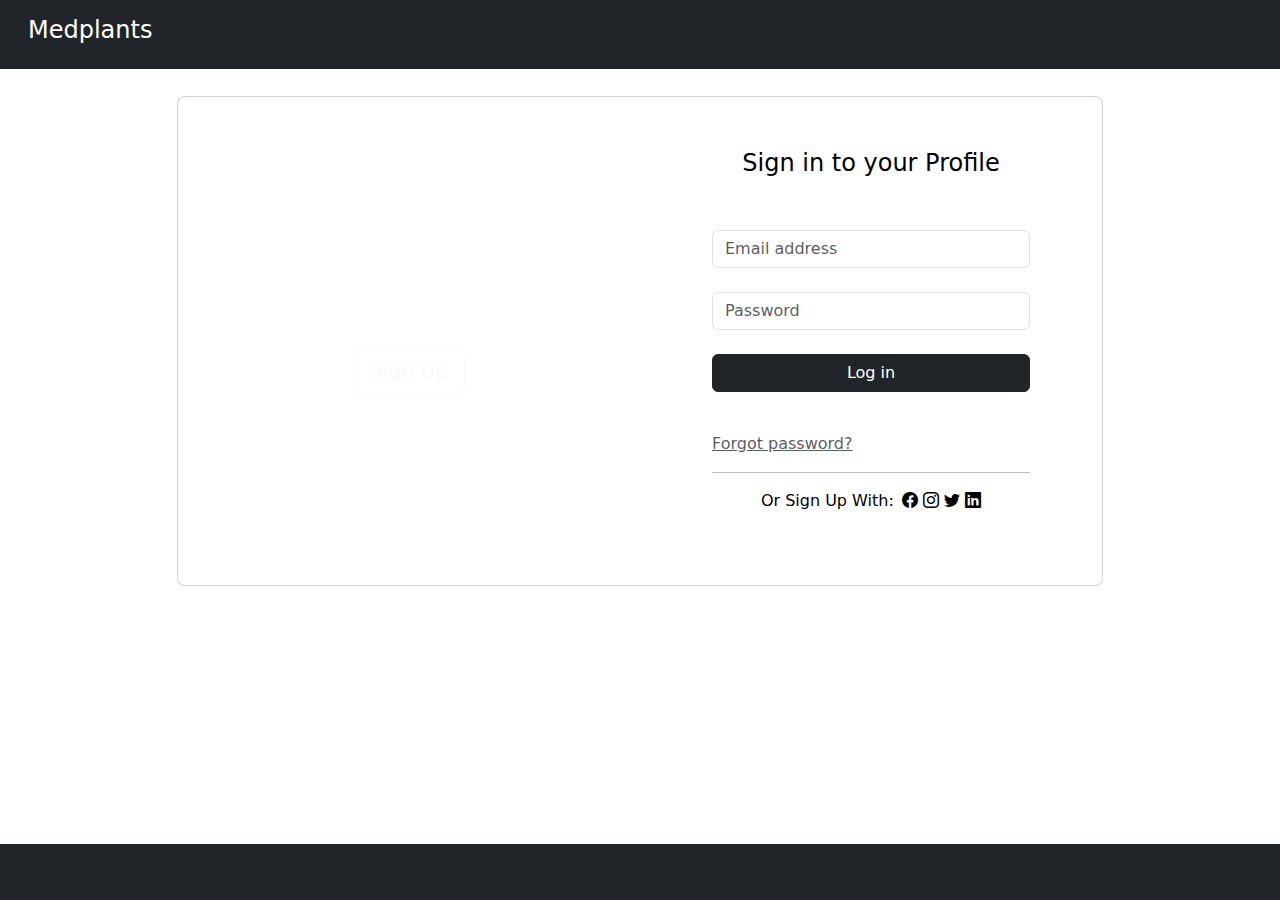
==== login.html @ 6099a0e1 "Add files via upload" ====
<!DOCTYPE html>
<html lang="en" style="scroll-behavior:smooth">
<head>
    <meta charset="UTF-8">
    <meta http-equiv="X-UA-Compatible" content="IE=edge">
    <meta name="viewport" content="width=device-width, initial-scale=1.0">
    <title>Medplants-Login</title>
    <link rel = "icon" href ="https://thumbs.dreamstime.com/b/leaf-hand-drawn-style-scandinavian-simple-doodle-summer-autumn-nature-plant-decor-element-icon-card-167158461.jpg" type = "image/x-icon">
    <link href="https://cdn.jsdelivr.net/npm/bootstrap@5.1.3/dist/css/bootstrap.min.css" rel="stylesheet">
    <link rel="stylesheet" type="text/css" href="login.css">
    <link rel="stylesheet" href="https://cdn.jsdelivr.net/npm/bootstrap-icons@1.9.1/font/bootstrap-icons.css">
   
<script src="https://cdn.jsdelivr.net/npm/bootstrap@5.1.3/dist/js/bootstrap.bundle.min.js"></script>
</head>
<body>
    <header>
        <div class="text-white d-flex align-items-center row fixed-top bg-dark p-3">
            <a class="h4 text-decoration-none text-white" href="index.html">Medplants</a>
          </div>
    </header>
    <section class="h-100 gradient-form pt-5">
        <div class="container py-5 h-100">
          <div class="row d-flex justify-content-center align-items-center h-100">
            <div class="col-xl-10">
              <div class="card rounded-3 text-black">
                <div class="row g-0">
                    
                        <div class="col-lg-6 mb-5 mb-lg-1 bg text-center">
                            <h1 class="my-5 display-3">
                             <span class="fs">New to</span><br />
                              <span class="text-white font">Medplants?</span>
                            </h1>
                            <div class="text-center mb-4"><button type="button" class="btn btn-outline-light btn-lg mx-auto">Sign Up</button></div>
                          </div>
                     
                  <div class="col-lg-6">
                    <div class="card-body p-md-5 mx-md-4">
      
                      <div class="text-center">
                        <h4 class="mt-1 mb-5 pb-1">Sign in to your Profile</h4>
                      </div>
      
                      <form>
                         <div class="form-outline mb-4">
                          <input type="email" id="form2Example11" class="form-control"
                            placeholder="Email address" />
                        </div>
      
                        <div class="form-outline mb-4">
                          <input type="password" id="form2Example22" class="form-control" placeholder="Password"/>
                        </div>
      
                        <div class="d-grid col-12 mx-auto">
                          <button class="btn btn-dark btn-block fa-lg gradient-custom-2 mb-3" type="button">Log
                            in</button><br>
                          <a class="text-muted" href="#!">Forgot password?</a>
                        </div><hr>
      
                        <div class="d-flex align-items-center justify-content-center pb-4">
                          <p class="mb-0 me-2">Or Sign Up With:</p>
                          <div>
                            <i class="bi bi-facebook"></i>
                             <i class="bi bi-instagram"></i>
                             <i class="bi bi-twitter"></i>
                             <i class="bi bi-linkedin"></i>
                            
                             </div>
                        </div>
      
                      </form>
      
                    </div>
                  </div>
                  
                </div>
              </div>
            </div>
          </div>
        </div>
      </section>
      <footer class="bg-light text-center text-lg-start ftr">
        
        <div class="text-center text-white text-muted p-3 bg-dark">
          © 2022 Copyright
        </div>
        
      </footer>
      
      
    
           <script src="https://cdn.jsdelivr.net/npm/bootstrap@5.0.2/dist/js/bootstrap.bundle.min.js" integrity="sha384-MrcW6ZMFYlzcLA8Nl+NtUVF0sA7MsXsP1UyJoMp4YLEuNSfAP+JcXn/tWtIaxVXM" crossorigin="anonymous"></script>
            <script src="https://cdn.jsdelivr.net/npm/@popperjs/core@2.9.2/dist/umd/popper.min.js" integrity="sha384-IQsoLXl5PILFhosVNubq5LC7Qb9DXgDA9i+tQ8Zj3iwWAwPtgFTxbJ8NT4GN1R8p" crossorigin="anonymous"></script>
            <script src="https://cdn.jsdelivr.net/npm/bootstrap@5.0.2/dist/js/bootstrap.min.js" integrity="sha384-cVKIPhGWiC2Al4u+LWgxfKTRIcfu0JTxR+EQDz/bgldoEyl4H0zUF0QKbrJ0EcQF" crossorigin="anonymous"></script>
</body>


</html>
---- login.css ----
.h4{
    padding-left: 1.5rem;
}
.bg{
   background-image: url('login-im.jpg');
    }
    
 .font{
    font-family: 'Lucida Sans', 'Lucida Sans Regular', 'Lucida Grande', 'Lucida Sans Unicode', Geneva, Verdana, sans-serif;
    font-size:3rem;
    font-weight: bold;
 }   
 .fs{
    font-size:2rem;
    color: white;
 }
 .ftr{
    width:100%;
    position:fixed;
    bottom:0rem;
    left:0px;
 }
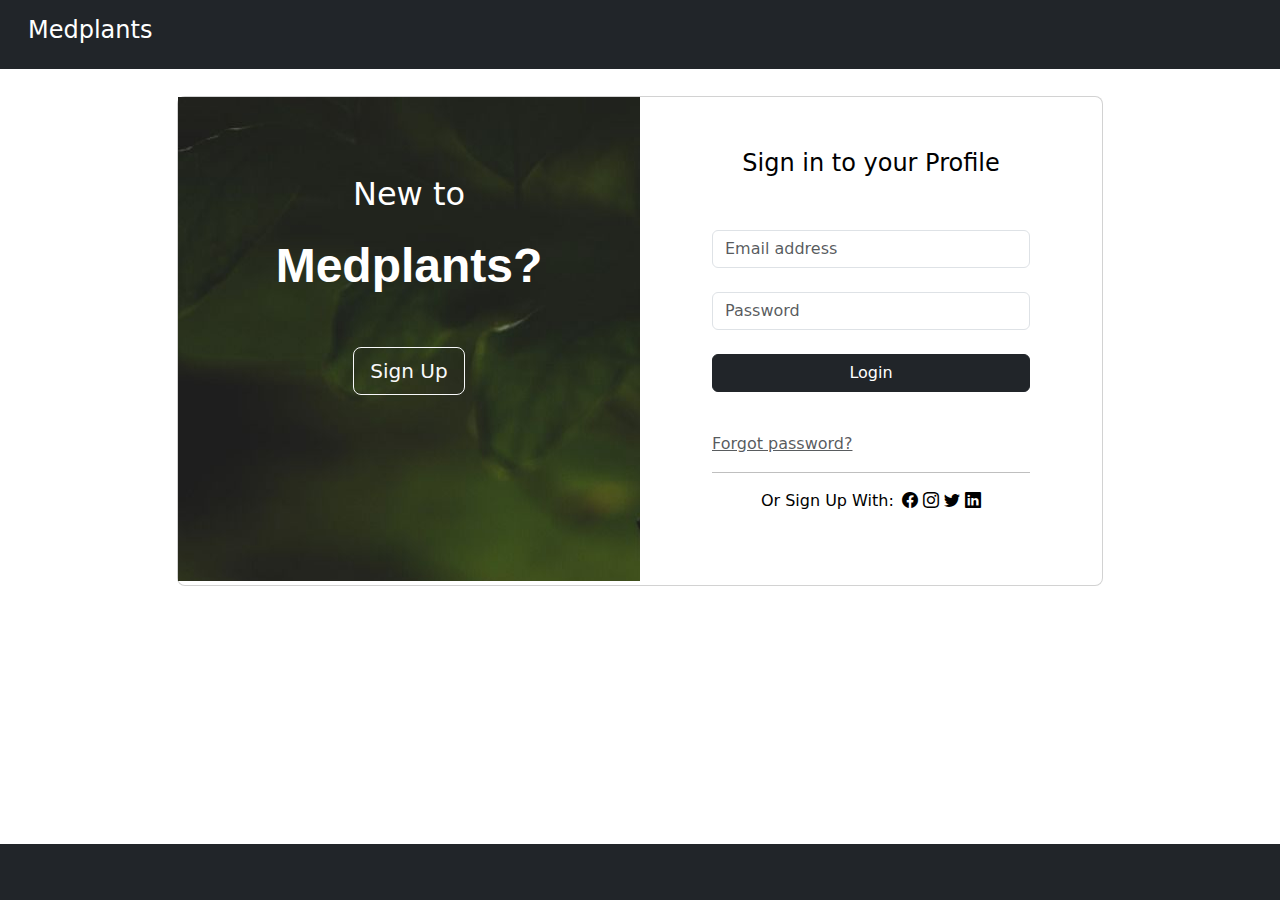
==== commit a988d897: "Update login.html" ====
--- a/login.html
+++ b/login.html
@@ -51,8 +51,7 @@
                         </div>
       
                         <div class="d-grid col-12 mx-auto">
-                          <button class="btn btn-dark btn-block fa-lg gradient-custom-2 mb-3" type="button">Log
-                            in</button><br>
+                          <button class="btn btn-dark btn-block fa-lg gradient-custom-2 mb-3" type="button">Login</button><br>
                           <a class="text-muted" href="#!">Forgot password?</a>
                         </div><hr>
       
@@ -94,4 +93,4 @@
 </body>
 
 
-</html>+</html>
